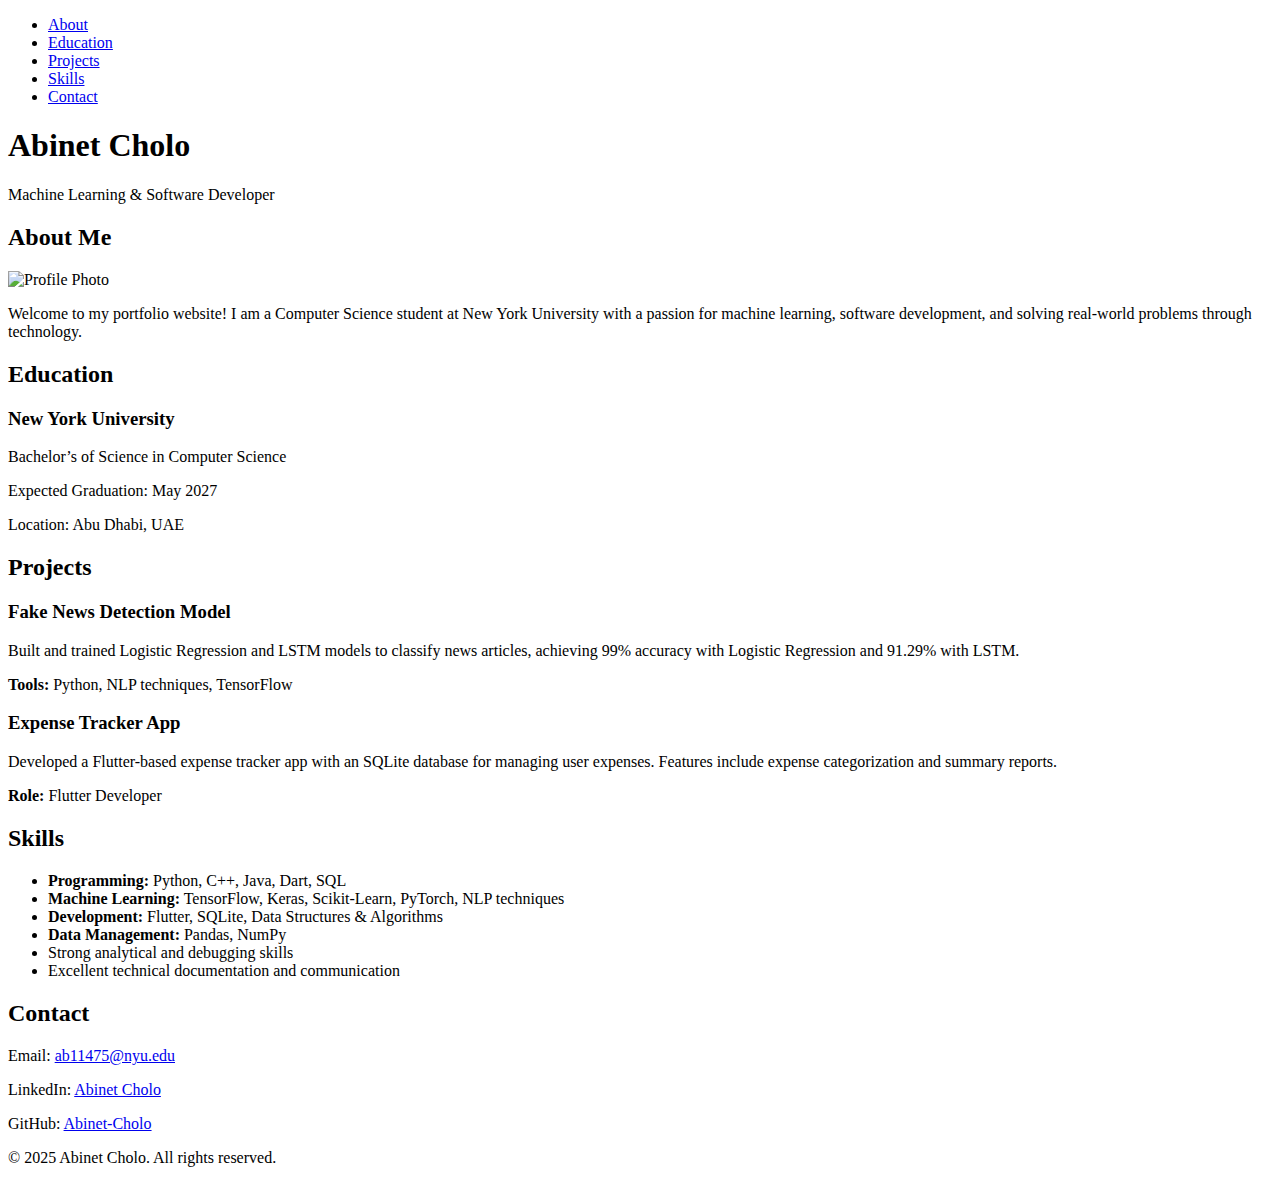
==== index.html @ 866dd117 "Update index.html" ====
<!DOCTYPE html>
<html lang="en">
<head>
  <meta charset="UTF-8" />
  <meta name="viewport" content="width=device-width, initial-scale=1.0"/>
  <title>Abinet Cholo - Portfolio</title>
  <link rel="stylesheet" href="style.css" />
</head>
<body>
  <header>
    <nav>
      <ul>
        <li><a href="#about">About</a></li>
        <li><a href="#education">Education</a></li>
        <li><a href="#projects">Projects</a></li>
        <li><a href="#skills">Skills</a></li>
        <li><a href="#contact">Contact</a></li>
      </ul>
    </nav>
    <div class="header-content">
      <h1>Abinet Cholo</h1>
      <p>Machine Learning &amp; Software Developer</p>
    </div>
  </header>

  <!-- ABOUT SECTION WITH PROFILE IMAGE -->
  <section id="about" class="fade-in">
    <h2>About Me</h2>
    <!-- Replace 'profile.jpg' with your profile image file -->
    <img src="profile.jpg" alt="Profile Photo" class="profile-pic" />
    <p>
      Welcome to my portfolio website! I am a Computer Science student at New York University with a passion for machine learning, software development, and solving real-world problems through technology.
    </p>
  </section>

  <section id="education" class="fade-in">
    <h2>Education</h2>
    <div class="edu-item">
      <h3>New York University</h3>
      <p>Bachelor’s of Science in Computer Science</p>
      <p>Expected Graduation: May 2027</p>
      <p>Location: Abu Dhabi, UAE</p>
    </div>
  </section>

  <section id="projects" class="fade-in">
    <h2>Projects</h2>
    <div class="project">
      <h3>Fake News Detection Model</h3>
      <p>
        Built and trained Logistic Regression and LSTM models to classify news articles, achieving 99% accuracy with Logistic Regression and 91.29% with LSTM.
      </p>
      <p><strong>Tools:</strong> Python, NLP techniques, TensorFlow</p>
    </div>
    <div class="project">
      <h3>Expense Tracker App</h3>
      <p>
        Developed a Flutter-based expense tracker app with an SQLite database for managing user expenses. Features include expense categorization and summary reports.
      </p>
      <p><strong>Role:</strong> Flutter Developer</p>
    </div>
  </section>

  <section id="skills" class="fade-in">
    <h2>Skills</h2>
    <ul>
      <li><strong>Programming:</strong> Python, C++, Java, Dart, SQL</li>
      <li><strong>Machine Learning:</strong> TensorFlow, Keras, Scikit-Learn, PyTorch, NLP techniques</li>
      <li><strong>Development:</strong> Flutter, SQLite, Data Structures &amp; Algorithms</li>
      <li><strong>Data Management:</strong> Pandas, NumPy</li>
      <li>Strong analytical and debugging skills</li>
      <li>Excellent technical documentation and communication</li>
    </ul>
  </section>

  <section id="contact" class="fade-in">
    <h2>Contact</h2>
    <p>Email: <a href="mailto:ab11475@nyu.edu">ab11475@nyu.edu</a></p>
    <p>LinkedIn: <a href="https://www.linkedin.com/in/abinet-cholo-a6a13029a" target="_blank">Abinet Cholo</a></p>
    <p>GitHub: <a href="https://github.com/Abinet-Cholo" target="_blank">Abinet-Cholo</a></p>
  </section>

  <footer>
    <p>&copy; 2025 Abinet Cholo. All rights reserved.</p>
  </footer>

  <script src="script.js"></script>
</body>
</html>
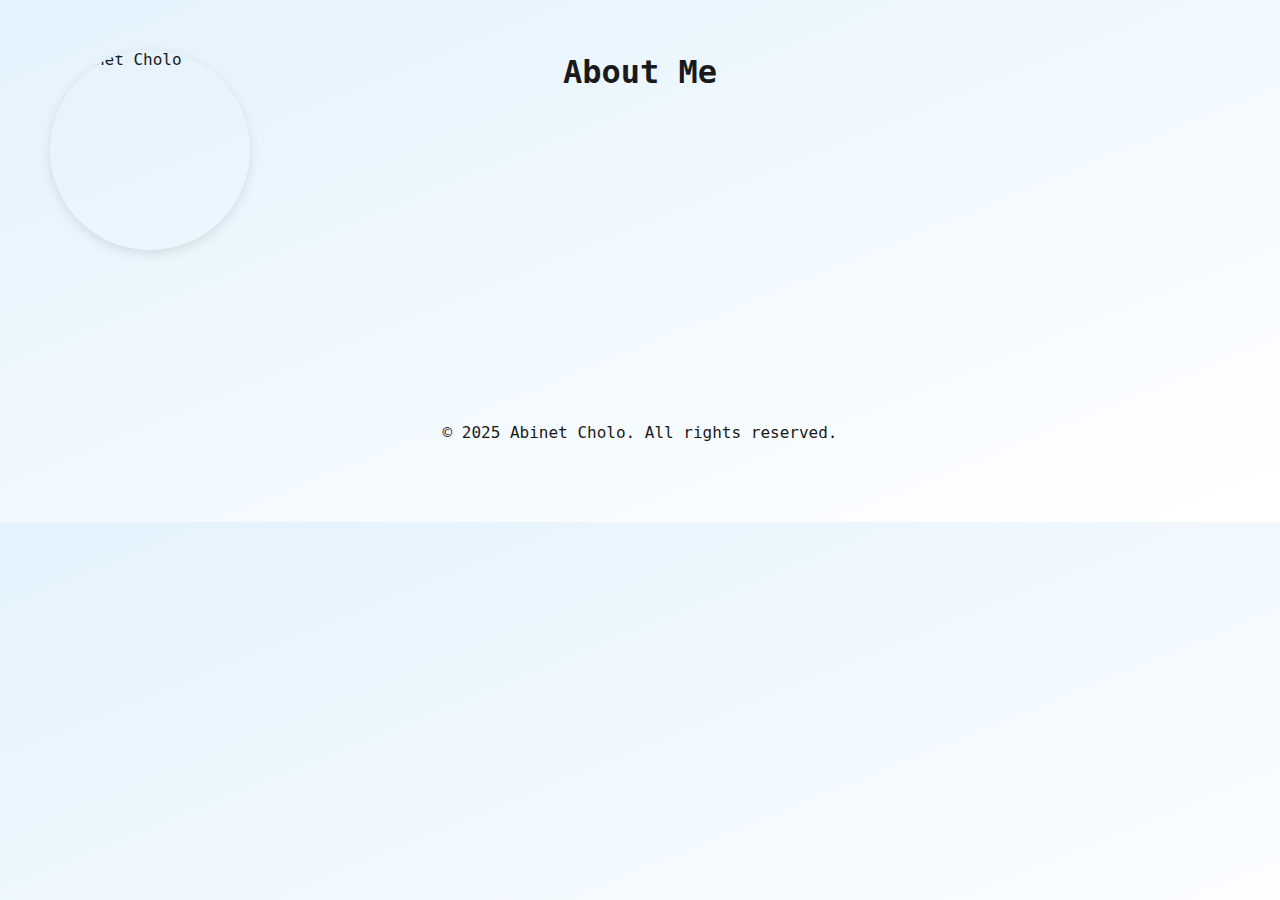
==== commit 9e6858ee: "added both index.html and style.css" ====
--- a/index.html
+++ b/index.html
@@ -3,87 +3,24 @@
 <head>
   <meta charset="UTF-8" />
   <meta name="viewport" content="width=device-width, initial-scale=1.0"/>
-  <title>Abinet Cholo - Portfolio</title>
+  <title>Abinet Cholo | Portfolio</title>
+  <link href="https://fonts.googleapis.com/css2?family=Fira+Code&display=swap" rel="stylesheet" />
   <link rel="stylesheet" href="style.css" />
 </head>
 <body>
-  <header>
-    <nav>
-      <ul>
-        <li><a href="#about">About</a></li>
-        <li><a href="#education">Education</a></li>
-        <li><a href="#projects">Projects</a></li>
-        <li><a href="#skills">Skills</a></li>
-        <li><a href="#contact">Contact</a></li>
-      </ul>
-    </nav>
-    <div class="header-content">
-      <h1>Abinet Cholo</h1>
-      <p>Machine Learning &amp; Software Developer</p>
+
+<section id="about">
+  <header><h1>About Me</h1></header>
+  <img src="your-photo.jpg" alt="Abinet Cholo" class="profile-photo">
+  <main>
+    <div class="about-card">
+      <p>I'm Abinet Cholo, a Computer Science student at NYU Abu Dhabi...</p>
     </div>
-  </header>
+  </main>
+</section>
 
-  <!-- ABOUT SECTION WITH PROFILE IMAGE -->
-  <section id="about" class="fade-in">
-    <h2>About Me</h2>
-    <!-- Replace 'profile.jpg' with your profile image file -->
-    <img src="profile.jpg" alt="Profile Photo" class="profile-pic" />
-    <p>
-      Welcome to my portfolio website! I am a Computer Science student at New York University with a passion for machine learning, software development, and solving real-world problems through technology.
-    </p>
-  </section>
-
-  <section id="education" class="fade-in">
-    <h2>Education</h2>
-    <div class="edu-item">
-      <h3>New York University</h3>
-      <p>Bachelor’s of Science in Computer Science</p>
-      <p>Expected Graduation: May 2027</p>
-      <p>Location: Abu Dhabi, UAE</p>
-    </div>
-  </section>
-
-  <section id="projects" class="fade-in">
-    <h2>Projects</h2>
-    <div class="project">
-      <h3>Fake News Detection Model</h3>
-      <p>
-        Built and trained Logistic Regression and LSTM models to classify news articles, achieving 99% accuracy with Logistic Regression and 91.29% with LSTM.
-      </p>
-      <p><strong>Tools:</strong> Python, NLP techniques, TensorFlow</p>
-    </div>
-    <div class="project">
-      <h3>Expense Tracker App</h3>
-      <p>
-        Developed a Flutter-based expense tracker app with an SQLite database for managing user expenses. Features include expense categorization and summary reports.
-      </p>
-      <p><strong>Role:</strong> Flutter Developer</p>
-    </div>
-  </section>
-
-  <section id="skills" class="fade-in">
-    <h2>Skills</h2>
-    <ul>
-      <li><strong>Programming:</strong> Python, C++, Java, Dart, SQL</li>
-      <li><strong>Machine Learning:</strong> TensorFlow, Keras, Scikit-Learn, PyTorch, NLP techniques</li>
-      <li><strong>Development:</strong> Flutter, SQLite, Data Structures &amp; Algorithms</li>
-      <li><strong>Data Management:</strong> Pandas, NumPy</li>
-      <li>Strong analytical and debugging skills</li>
-      <li>Excellent technical documentation and communication</li>
-    </ul>
-  </section>
-
-  <section id="contact" class="fade-in">
-    <h2>Contact</h2>
-    <p>Email: <a href="mailto:ab11475@nyu.edu">ab11475@nyu.edu</a></p>
-    <p>LinkedIn: <a href="https://www.linkedin.com/in/abinet-cholo-a6a13029a" target="_blank">Abinet Cholo</a></p>
-    <p>GitHub: <a href="https://github.com/Abinet-Cholo" target="_blank">Abinet-Cholo</a></p>
-  </section>
-
-  <footer>
-    <p>&copy; 2025 Abinet Cholo. All rights reserved.</p>
-  </footer>
-
-  <script src="script.js"></script>
+<footer>
+  <p style="text-align:center; padding: 2rem;">© 2025 Abinet Cholo. All rights reserved.</p>
+</footer>
 </body>
-</html>
+</html>--- a/style.css
+++ b/style.css
@@ -0,0 +1,47 @@
+body {
+  font-family: 'Fira+Code', monospace;
+  background: linear-gradient(to bottom right, #e3f2fd, #ffffff);
+  color: #1a1a1a;
+  margin: 0;
+  padding: 0;
+}
+header, footer {
+  text-align: center;
+  padding: 2rem;
+}
+main {
+  display: flex;
+  justify-content: flex-end;
+  align-items: flex-start;
+  max-width: 1000px;
+  margin: auto;
+  padding: 2rem;
+}
+.about-card {
+  background: rgba(255, 255, 255, 0.6);
+  padding: 2rem;
+  border-radius: 16px;
+  box-shadow: 0 8px 24px rgba(0, 0, 0, 0.05);
+  max-width: 600px;
+  margin-right: 2rem;
+  opacity: 0;
+  transform: translateY(20px);
+  animation: fadeInUp 1.2s ease forwards;
+  animation-delay: 0.5s;
+}
+@keyframes fadeInUp {
+  to {
+    opacity: 1;
+    transform: translateY(0);
+  }
+}
+.profile-photo {
+  position: absolute;
+  top: 50px;
+  left: 50px;
+  width: 200px;
+  height: 200px;
+  border-radius: 50%;
+  object-fit: cover;
+  box-shadow: 0 4px 12px rgba(0, 0, 0, 0.1);
+}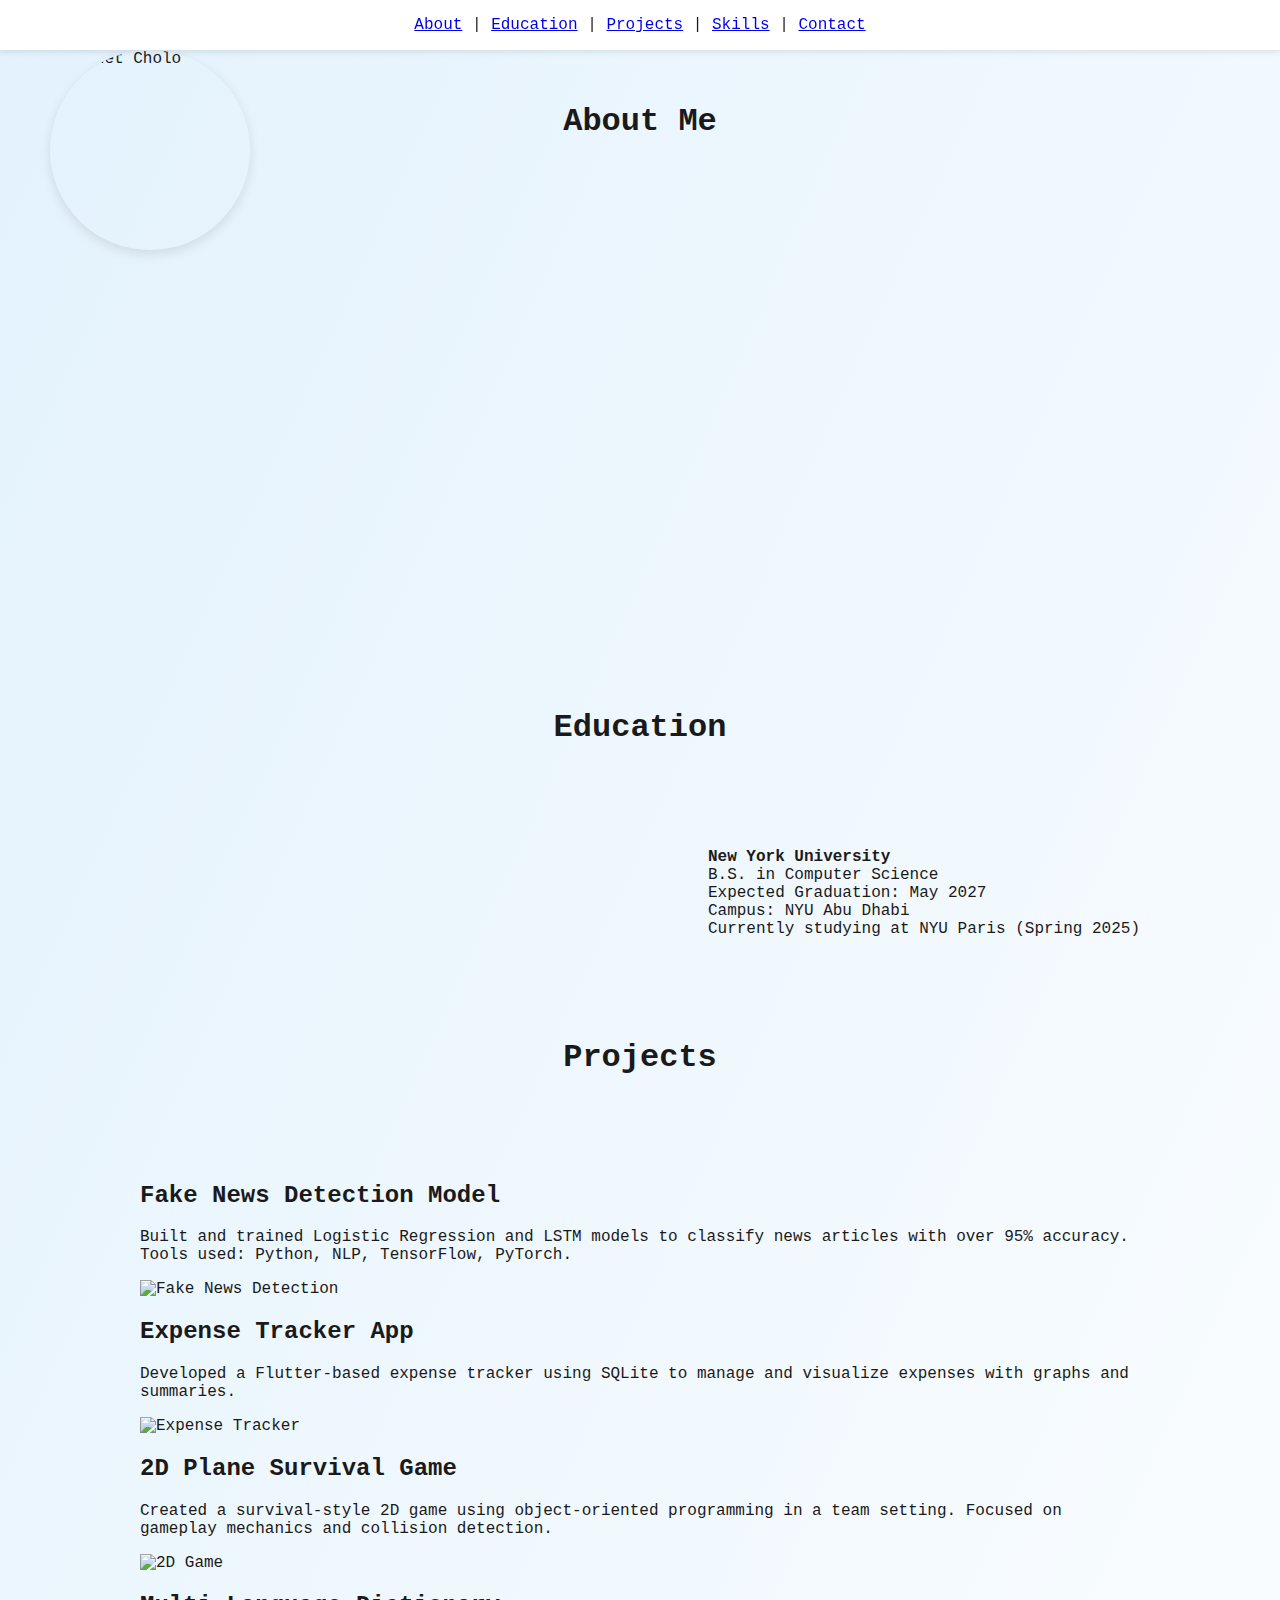
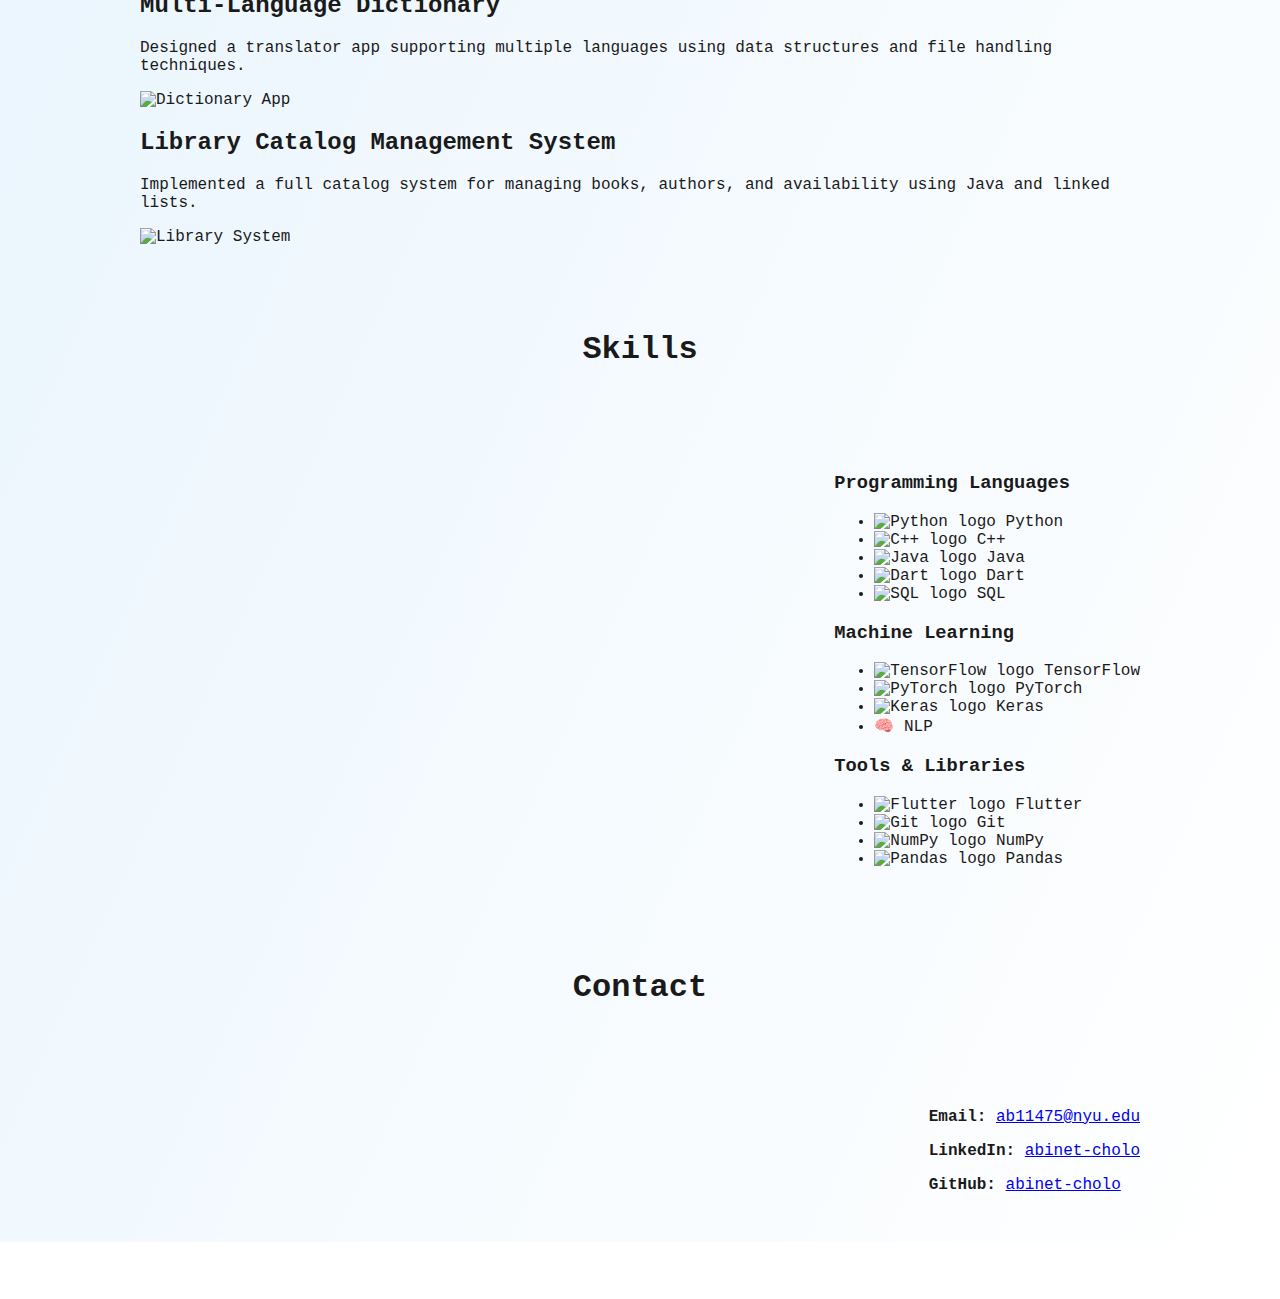
==== commit 295a124f: "Update index.html" ====
--- a/index.html
+++ b/index.html
@@ -1,26 +1,205 @@
 <!DOCTYPE html>
 <html lang="en">
 <head>
-  <meta charset="UTF-8" />
-  <meta name="viewport" content="width=device-width, initial-scale=1.0"/>
+  <meta charset="UTF-8">
+  <meta name="viewport" content="width=device-width, initial-scale=1.0">
   <title>Abinet Cholo | Portfolio</title>
-  <link href="https://fonts.googleapis.com/css2?family=Fira+Code&display=swap" rel="stylesheet" />
-  <link rel="stylesheet" href="style.css" />
+  <link rel="stylesheet" href="style.css">
+  <link href="https://fonts.googleapis.com/css2?family=Fira+Code&display=swap" rel="stylesheet">
+  <style>
+    html {
+      scroll-behavior: smooth;
+    }
+  </style>
 </head>
 <body>
-
-<section id="about">
-  <header><h1>About Me</h1></header>
-  <img src="your-photo.jpg" alt="Abinet Cholo" class="profile-photo">
-  <main>
-    <div class="about-card">
-      <p>I'm Abinet Cholo, a Computer Science student at NYU Abu Dhabi...</p>
-    </div>
-  </main>
-</section>
-
-<footer>
-  <p style="text-align:center; padding: 2rem;">© 2025 Abinet Cholo. All rights reserved.</p>
-</footer>
+  <!-- Navigation -->
+  <header style="position: sticky; top: 0; background: #fff; z-index: 1000; padding: 1rem; text-align: center; box-shadow: 0 2px 6px rgba(0,0,0,0.1);">
+    <nav>
+      <a href="#about">About</a> |
+      <a href="#education">Education</a> |
+      <a href="#projects">Projects</a> |
+      <a href="#skills">Skills</a> |
+      <a href="#contact">Contact</a>
+    </nav>
+  </header>
+
+  <!-- About Section -->
+  <section id="about">
+    <header>
+      <h1>About Me</h1>
+    </header>
+
+    <img src="images/profile.jpg" alt="Abinet Cholo" class="profile-photo">
+
+    <main>
+      <div class="about-card">
+        <p>
+          I'm Abinet Cholo, a Computer Science student at New York University, originally from Ethiopia and currently studying at NYU Abu Dhabi. I'm passionate about machine learning, software development, and using technology to solve meaningful real-world problems. I have experience working with Python, C++, Java, Dart, and SQL, and have developed several course-based and independent projects using tools like Flutter, TensorFlow, and PyTorch.
+        </p>
+        <p>
+          I'm currently exploring the intersection of artificial intelligence and product development, and I’m especially interested in building tools that improve how we interact with data and information. I also enjoy working on mobile apps and full-stack solutions that make people's lives easier.
+        </p>
+        <p>
+          Beyond tech, I’m a huge football fan and love creating a collaborative and inclusive environment wherever I go.
+        </p>
+      </div>
+    </main>
+  </section>
+
+  <!-- Education Section -->
+  <section id="education">
+    <header>
+      <h1>Education</h1>
+    </header>
+
+    <main>
+      <div class="edu-card">
+        <p><strong>New York University</strong><br>
+          B.S. in Computer Science<br>
+          Expected Graduation: May 2027<br>
+          Campus: NYU Abu Dhabi<br>
+          Currently studying at NYU Paris (Spring 2025)
+        </p>
+      </div>
+
+      <div class="flight-path">
+        <svg viewBox="0 0 600 200">
+          <defs>
+            <marker id="plane" markerWidth="40" markerHeight="40" refX="20" refY="20">
+              <text x="20" y="20" font-size="20" text-anchor="middle">✈️</text>
+            </marker>
+          </defs>
+          <path d="M10,150 C100,0 300,300 580,50" stroke="#1565c0" stroke-dasharray="6" fill="none" marker-end="url(#plane)" />
+          <text x="10" y="170" fill="#0d47a1" font-size="14">NYU Abu Dhabi</text>
+          <text x="500" y="40" fill="#0d47a1" font-size="14">NYU Paris</text>
+          <circle r="10" fill="transparent">
+            <animateMotion dur="10s" repeatCount="indefinite" rotate="auto">
+              <mpath href="#flight-line" />
+            </animateMotion>
+          </circle>
+        </svg>
+      </div>
+    </main>
+  </section>
+
+  <!-- Projects Section -->
+  <section id="projects">
+    <header>
+      <h1>Projects</h1>
+    </header>
+
+    <main>
+      <div class="project-wrapper">
+        <div class="project-row">
+          <div class="project-card">
+            <h2>Fake News Detection Model</h2>
+            <p>Built and trained Logistic Regression and LSTM models to classify news articles with over 95% accuracy. Tools used: Python, NLP, TensorFlow, PyTorch.</p>
+          </div>
+          <div class="image-card">
+            <img src="https://via.placeholder.com/300" alt="Fake News Detection">
+          </div>
+        </div>
+
+        <div class="project-row">
+          <div class="project-card">
+            <h2>Expense Tracker App</h2>
+            <p>Developed a Flutter-based expense tracker using SQLite to manage and visualize expenses with graphs and summaries.</p>
+          </div>
+          <div class="image-card">
+            <img src="https://via.placeholder.com/300" alt="Expense Tracker">
+          </div>
+        </div>
+
+        <div class="project-row">
+          <div class="project-card">
+            <h2>2D Plane Survival Game</h2>
+            <p>Created a survival-style 2D game using object-oriented programming in a team setting. Focused on gameplay mechanics and collision detection.</p>
+          </div>
+          <div class="image-card">
+            <img src="https://via.placeholder.com/300" alt="2D Game">
+          </div>
+        </div>
+
+        <div class="project-row">
+          <div class="project-card">
+            <h2>Multi-Language Dictionary</h2>
+            <p>Designed a translator app supporting multiple languages using data structures and file handling techniques.</p>
+          </div>
+          <div class="image-card">
+            <img src="https://via.placeholder.com/300" alt="Dictionary App">
+          </div>
+        </div>
+
+        <div class="project-row">
+          <div class="project-card">
+            <h2>Library Catalog Management System</h2>
+            <p>Implemented a full catalog system for managing books, authors, and availability using Java and linked lists.</p>
+          </div>
+          <div class="image-card">
+            <img src="https://via.placeholder.com/300" alt="Library System">
+          </div>
+        </div>
+      </div>
+    </main>
+  </section>
+
+  <!-- Skills Section -->
+  <section id="skills">
+    <header>
+      <h1>Skills</h1>
+    </header>
+
+    <main>
+      <div class="skills-grid">
+        <div class="skill-card">
+          <h3>Programming Languages</h3>
+          <ul>
+            <li><img src="https://cdn.jsdelivr.net/gh/devicons/devicon/icons/python/python-original.svg" alt="Python logo"> Python</li>
+            <li><img src="https://cdn.jsdelivr.net/gh/devicons/devicon/icons/cplusplus/cplusplus-original.svg" alt="C++ logo"> C++</li>
+            <li><img src="https://cdn.jsdelivr.net/gh/devicons/devicon/icons/java/java-original.svg" alt="Java logo"> Java</li>
+            <li><img src="https://cdn.jsdelivr.net/gh/devicons/devicon/icons/dart/dart-original.svg" alt="Dart logo"> Dart</li>
+            <li><img src="https://cdn.jsdelivr.net/gh/devicons/devicon/icons/mysql/mysql-original.svg" alt="SQL logo"> SQL</li>
+          </ul>
+        </div>
+
+        <div class="skill-card">
+          <h3>Machine Learning</h3>
+          <ul>
+            <li><img src="https://cdn.jsdelivr.net/gh/devicons/devicon/icons/tensorflow/tensorflow-original.svg" alt="TensorFlow logo"> TensorFlow</li>
+            <li><img src="https://cdn.jsdelivr.net/gh/devicons/devicon/icons/pytorch/pytorch-original.svg" alt="PyTorch logo"> PyTorch</li>
+            <li><img src="https://upload.wikimedia.org/wikipedia/commons/a/ae/Keras_logo.svg" alt="Keras logo" style="width: 18px;"> Keras</li>
+            <li>🧠 NLP</li>
+          </ul>
+        </div>
+
+        <div class="skill-card">
+          <h3>Tools & Libraries</h3>
+          <ul>
+            <li><img src="https://cdn.jsdelivr.net/gh/devicons/devicon/icons/flutter/flutter-original.svg" alt="Flutter logo"> Flutter</li>
+            <li><img src="https://cdn.jsdelivr.net/gh/devicons/devicon/icons/git/git-original.svg" alt="Git logo"> Git</li>
+            <li><img src="https://upload.wikimedia.org/wikipedia/commons/3/31/NumPy_logo_2020.svg" alt="NumPy logo" style="width: 18px;"> NumPy</li>
+            <li><img src="https://upload.wikimedia.org/wikipedia/commons/e/ed/Pandas_logo.svg" alt="Pandas logo" style="width: 18px;"> Pandas</li>
+          </ul>
+        </div>
+      </div>
+    </main>
+  </section>
+
+  <!-- Contact Section -->
+  <section id="contact">
+    <header>
+      <h1>Contact</h1>
+    </header>
+
+    <main>
+      <div class="contact-info">
+        <p><strong>Email:</strong> <a href="mailto:ab11475@nyu.edu">ab11475@nyu.edu</a></p>
+        <p><strong>LinkedIn:</strong> <a href="https://linkedin.com/in/abinet-cholo-a6a13029a" target="_blank">abinet-cholo</a></p>
+        <p><strong>GitHub:</strong> <a href="https://github.com/abinet-cholo" target="_blank">abinet-cholo</a></p>
+      </div>
+    </main>
+  </section>
+  <script src="script.js"></script>
 </body>
-</html>+</html>
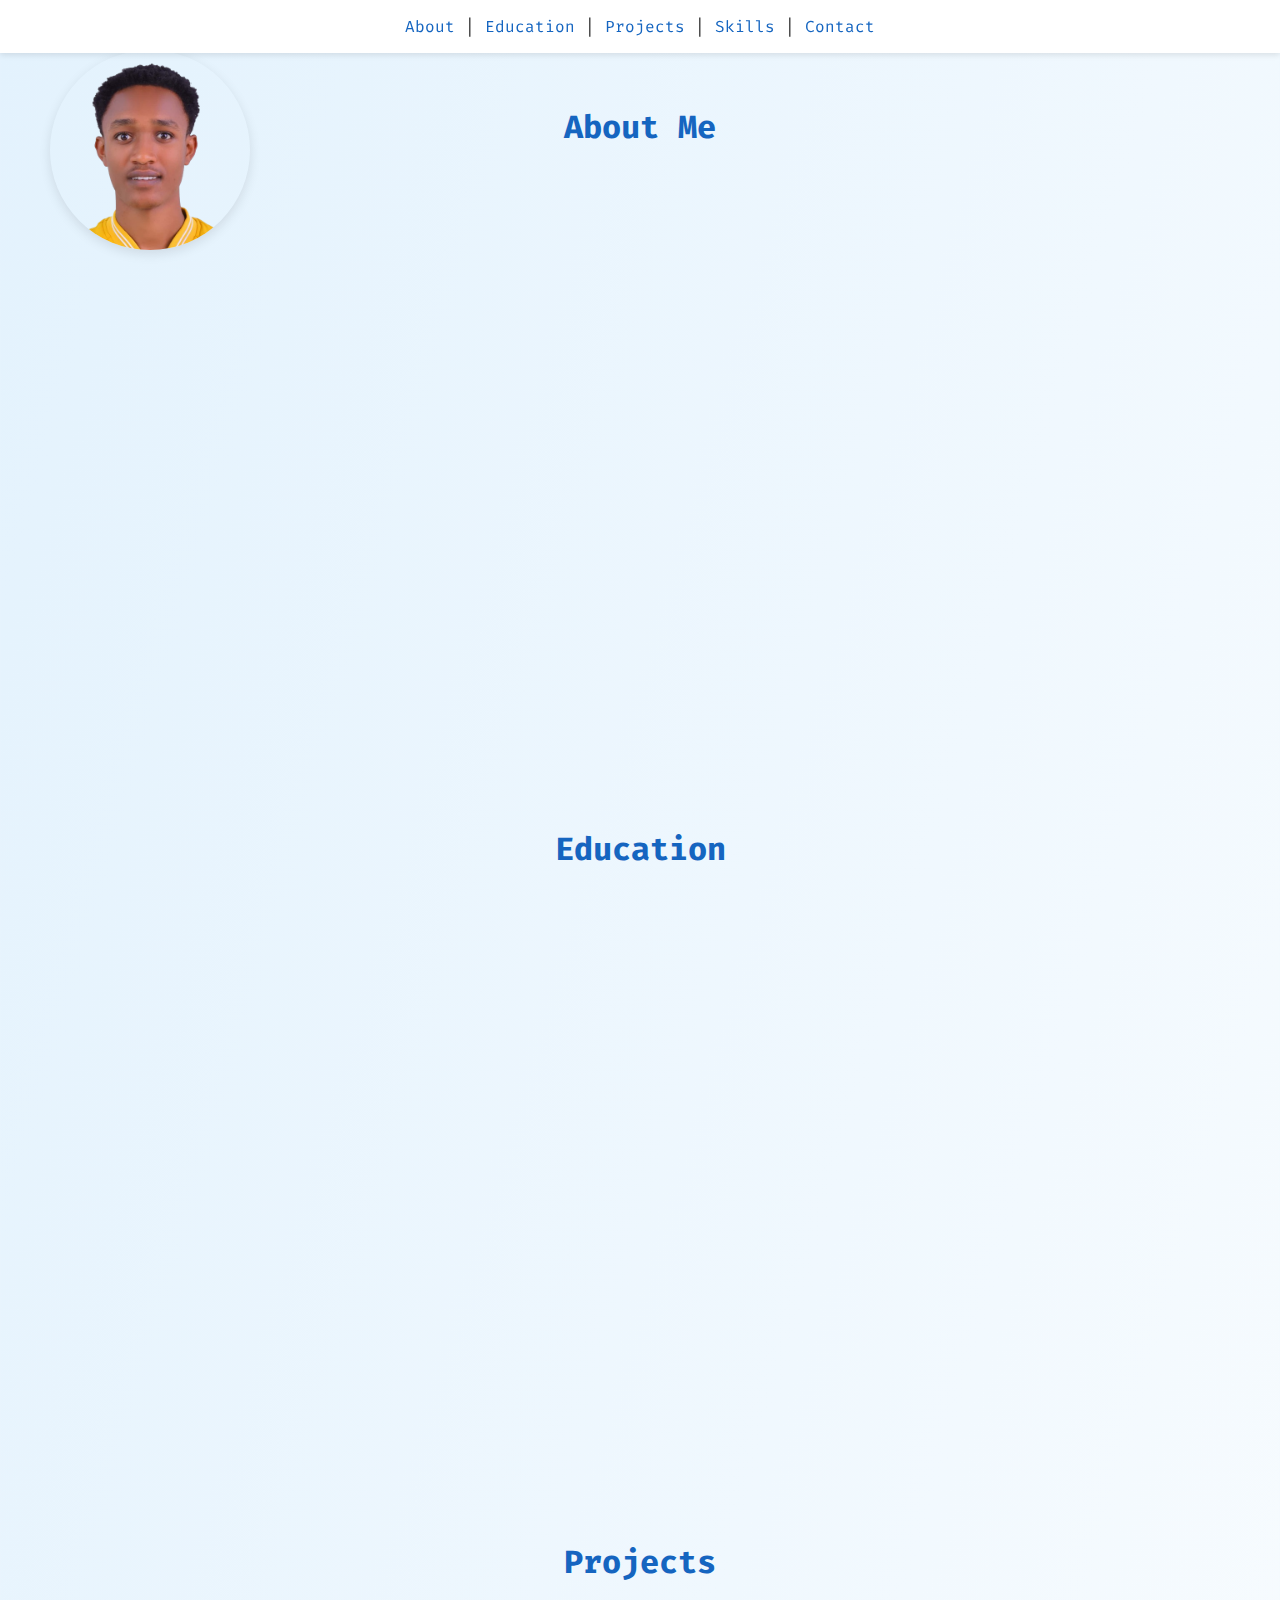
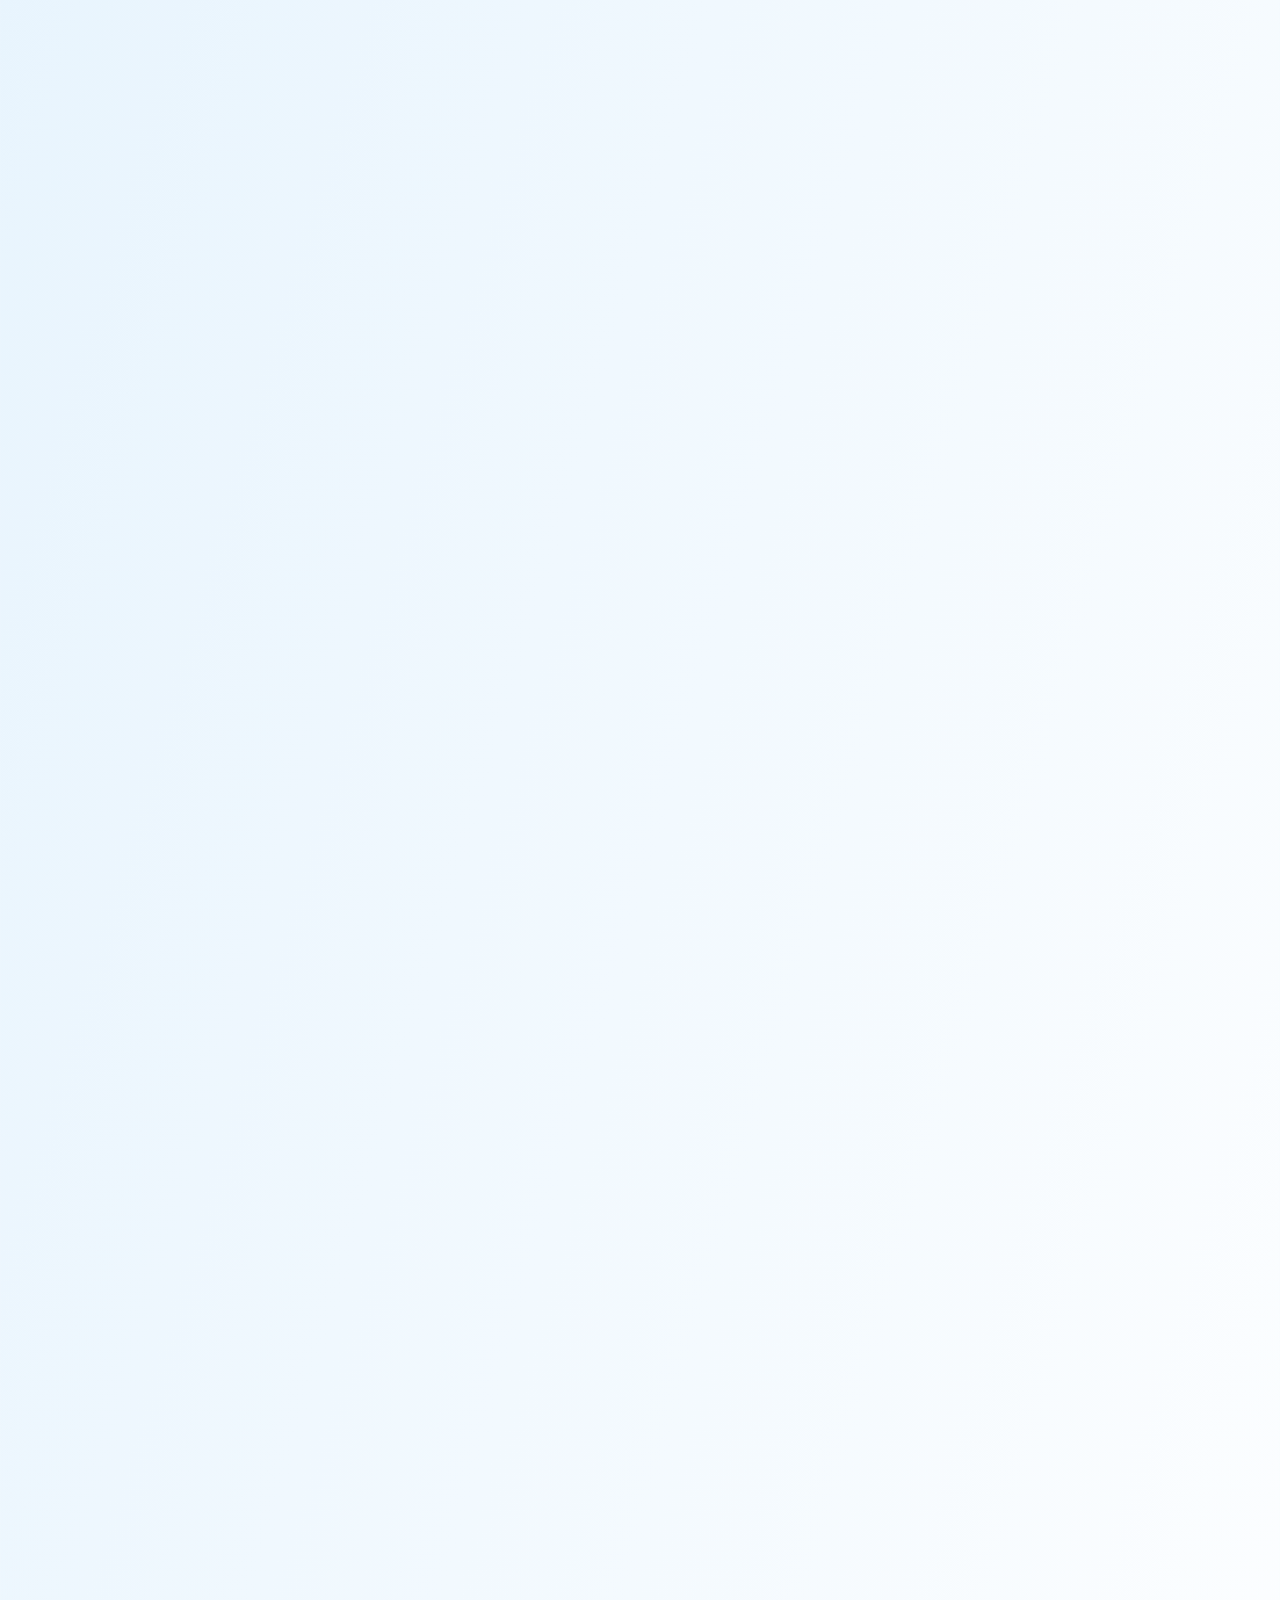
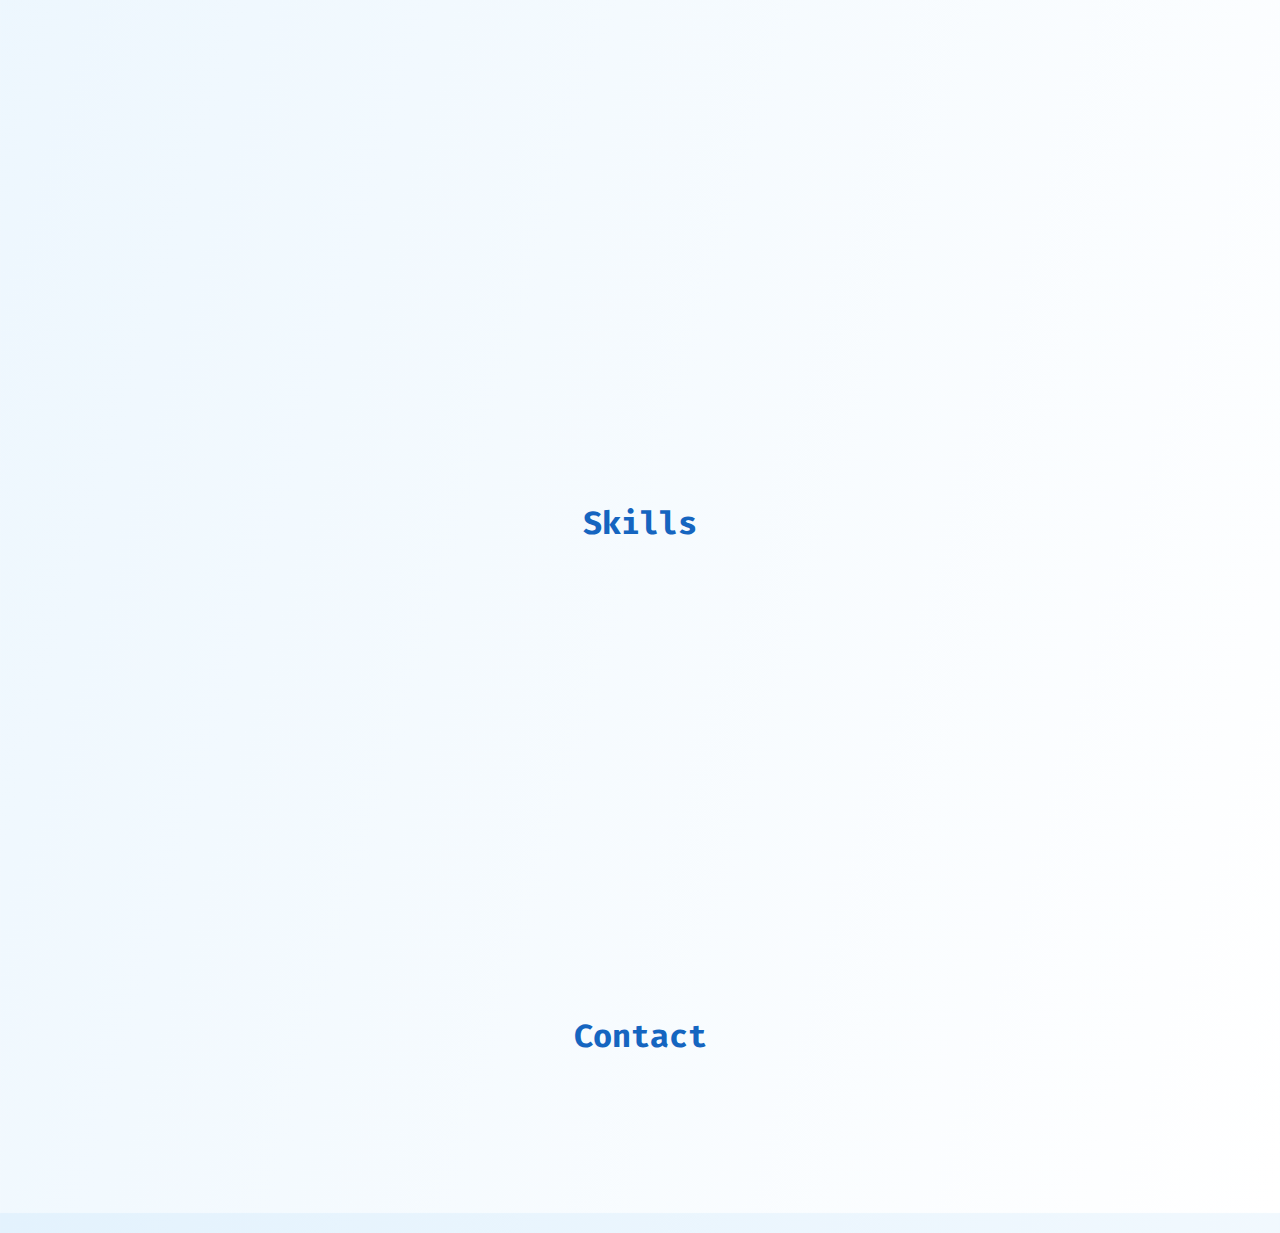
==== commit 1be5d758: "Update index.html" ====
--- a/index.html
+++ b/index.html
@@ -97,7 +97,7 @@
             <p>Built and trained Logistic Regression and LSTM models to classify news articles with over 95% accuracy. Tools used: Python, NLP, TensorFlow, PyTorch.</p>
           </div>
           <div class="image-card">
-            <img src="https://via.placeholder.com/300" alt="Fake News Detection">
+            <img src="images/fake-news-detection.png" alt="Fake News Detection">
           </div>
         </div>
 
@@ -107,7 +107,7 @@
             <p>Developed a Flutter-based expense tracker using SQLite to manage and visualize expenses with graphs and summaries.</p>
           </div>
           <div class="image-card">
-            <img src="https://via.placeholder.com/300" alt="Expense Tracker">
+            <img src="images/expense-tracker.png" alt="Expense Tracker">
           </div>
         </div>
 
@@ -117,7 +117,8 @@
             <p>Created a survival-style 2D game using object-oriented programming in a team setting. Focused on gameplay mechanics and collision detection.</p>
           </div>
           <div class="image-card">
-            <img src="https://via.placeholder.com/300" alt="2D Game">
+            <img src="images/sky-strike.png" alt="Sky Strike Game">
+
           </div>
         </div>
 
@@ -127,7 +128,7 @@
             <p>Designed a translator app supporting multiple languages using data structures and file handling techniques.</p>
           </div>
           <div class="image-card">
-            <img src="https://via.placeholder.com/300" alt="Dictionary App">
+            <img src="images/translator.png" alt="Multi-Dictionary">
           </div>
         </div>
 
@@ -137,7 +138,7 @@
             <p>Implemented a full catalog system for managing books, authors, and availability using Java and linked lists.</p>
           </div>
           <div class="image-card">
-            <img src="https://via.placeholder.com/300" alt="Library System">
+            <img src="images/library-managment.png" alt="Library Managment">
           </div>
         </div>
       </div>
--- a/style.css
+++ b/style.css
@@ -1,47 +1,171 @@
 body {
-  font-family: 'Fira+Code', monospace;
-  background: linear-gradient(to bottom right, #e3f2fd, #ffffff);
-  color: #1a1a1a;
-  margin: 0;
-  padding: 0;
-}
-header, footer {
-  text-align: center;
-  padding: 2rem;
-}
-main {
-  display: flex;
-  justify-content: flex-end;
-  align-items: flex-start;
-  max-width: 1000px;
-  margin: auto;
-  padding: 2rem;
-}
-.about-card {
-  background: rgba(255, 255, 255, 0.6);
-  padding: 2rem;
-  border-radius: 16px;
-  box-shadow: 0 8px 24px rgba(0, 0, 0, 0.05);
-  max-width: 600px;
-  margin-right: 2rem;
-  opacity: 0;
-  transform: translateY(20px);
-  animation: fadeInUp 1.2s ease forwards;
-  animation-delay: 0.5s;
-}
-@keyframes fadeInUp {
-  to {
-    opacity: 1;
-    transform: translateY(0);
+    font-family: 'Fira Code', monospace;
+    background: linear-gradient(to bottom right, #e3f2fd, #ffffff);
+    color: #1a1a1a;
+    margin: 0;
+    padding: 0;
   }
-}
-.profile-photo {
-  position: absolute;
-  top: 50px;
-  left: 50px;
-  width: 200px;
-  height: 200px;
-  border-radius: 50%;
-  object-fit: cover;
-  box-shadow: 0 4px 12px rgba(0, 0, 0, 0.1);
-}+  
+  html {
+    scroll-behavior: smooth;
+  }
+  
+  header, footer {
+    text-align: center;
+    padding: 2rem;
+  }
+  
+  main {
+    max-width: 1000px;
+    margin: auto;
+    padding: 2rem;
+    opacity: 0;
+    transform: translateY(20px);
+    animation: fadeInUp 1.2s ease forwards;
+    animation-delay: 0.5s;
+  }
+  
+  @keyframes fadeInUp {
+    to {
+      opacity: 1;
+      transform: translateY(0);
+    }
+  }
+  
+  h1 {
+    font-size: 2rem;
+    color: #1565c0;
+    margin-bottom: 2rem;
+  }
+  
+  h2 {
+    font-size: 1.3rem;
+    margin-bottom: 0.5rem;
+  }
+  
+  p {
+    font-size: 1.1rem;
+    line-height: 1.8;
+  }
+  
+  a {
+    color: #1565c0;
+    text-decoration: none;
+  }
+  
+  a:hover {
+    color: #0d47a1;
+  }
+  
+  .about-card,
+  .edu-card,
+  .project-card,
+  .image-card,
+  .skill-card {
+    background: rgba(255, 255, 255, 0.6);
+    padding: 1.5rem;
+    border-radius: 16px;
+    box-shadow: 0 6px 16px rgba(0, 0, 0, 0.05);
+  }
+  
+  .profile-photo {
+    position: absolute;
+    top: 50px;
+    left: 50px;
+    width: 200px;
+    height: 200px;
+    border-radius: 50%;
+    object-fit: cover;
+    box-shadow: 0 4px 12px rgba(0, 0, 0, 0.1);
+  }
+  
+  .project-wrapper {
+    display: flex;
+    flex-direction: column;
+    gap: 2rem;
+  }
+  
+  .project-row {
+    display: flex;
+    flex-direction: row;
+    justify-content: space-between;
+    align-items: center;
+    gap: 2rem;
+  }
+  
+  .project-row:nth-child(even) {
+    flex-direction: row-reverse;
+  }
+  
+  .image-card img {
+    width: 100%;
+    height: auto;
+    border-radius: 12px;
+    object-fit: cover;
+  }
+  
+  .skills-grid {
+    display: grid;
+    grid-template-columns: repeat(auto-fit, minmax(220px, 1fr));
+    gap: 1.5rem;
+    margin-top: 2rem;
+  }
+  
+  .skill-card ul {
+    list-style: none;
+    padding: 0;
+    font-size: 0.95rem;
+  }
+  
+  .skill-card ul li {
+    margin: 0.5rem 0;
+    display: flex;
+    align-items: center;
+    gap: 0.5rem;
+    justify-content: center;
+  }
+  
+  .skill-card img {
+    width: 20px;
+    height: 20px;
+  }
+  
+  .contact-info {
+    display: flex;
+    gap: 2rem;
+    flex-wrap: wrap;
+    justify-content: center;
+    align-items: center;
+  }
+  
+  .contact-info p {
+    margin: 0;
+    font-size: 1rem;
+  }
+  
+  .flight-path {
+    display: flex;
+    justify-content: center;
+    margin-top: 3rem;
+  }
+  
+  svg {
+    width: 100%;
+    max-width: 600px;
+    height: 200px;
+  }
+  
+  @keyframes flySlow {
+    0% {
+      offset-distance: 0%;
+    }
+    100% {
+      offset-distance: 100%;
+    }
+  }
+  
+  .plane {
+    offset-path: path('M10,150 C100,0 300,300 580,50');
+    animation: flySlow 10s linear infinite;
+  }
+  
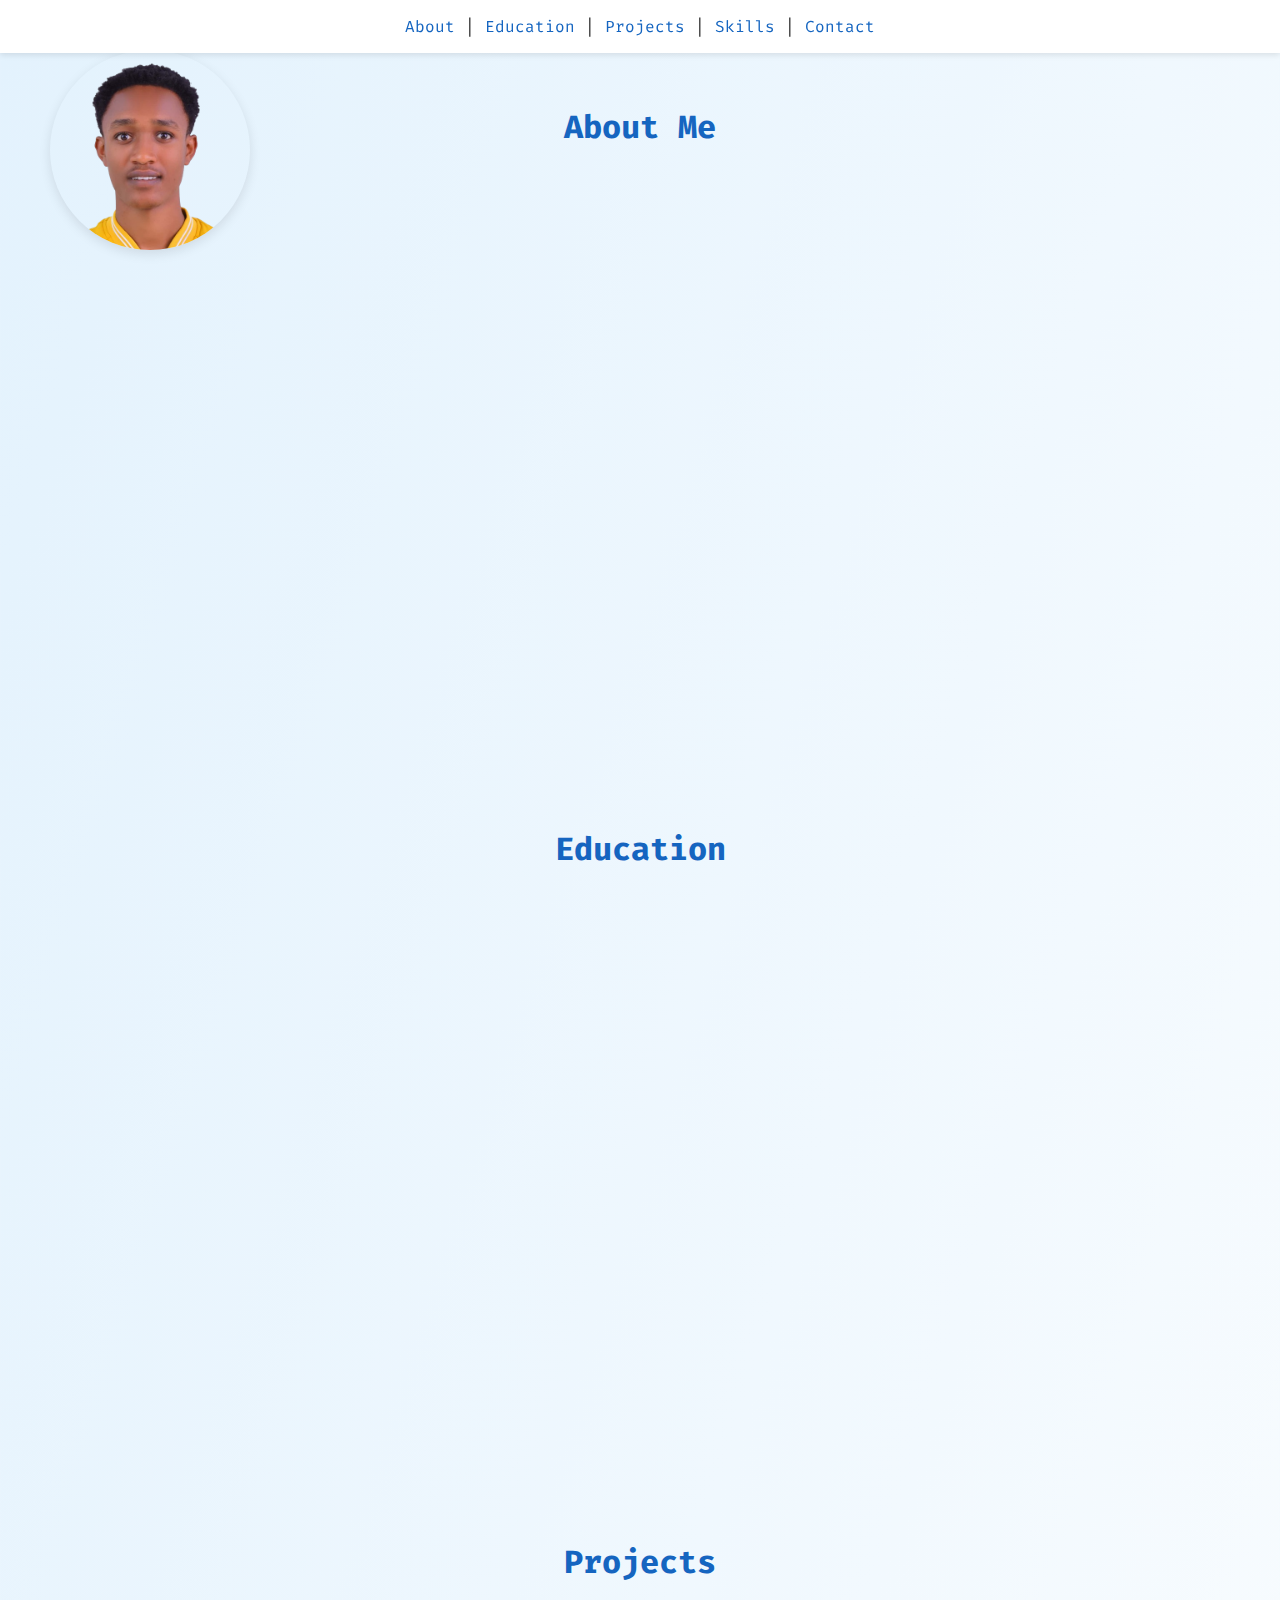
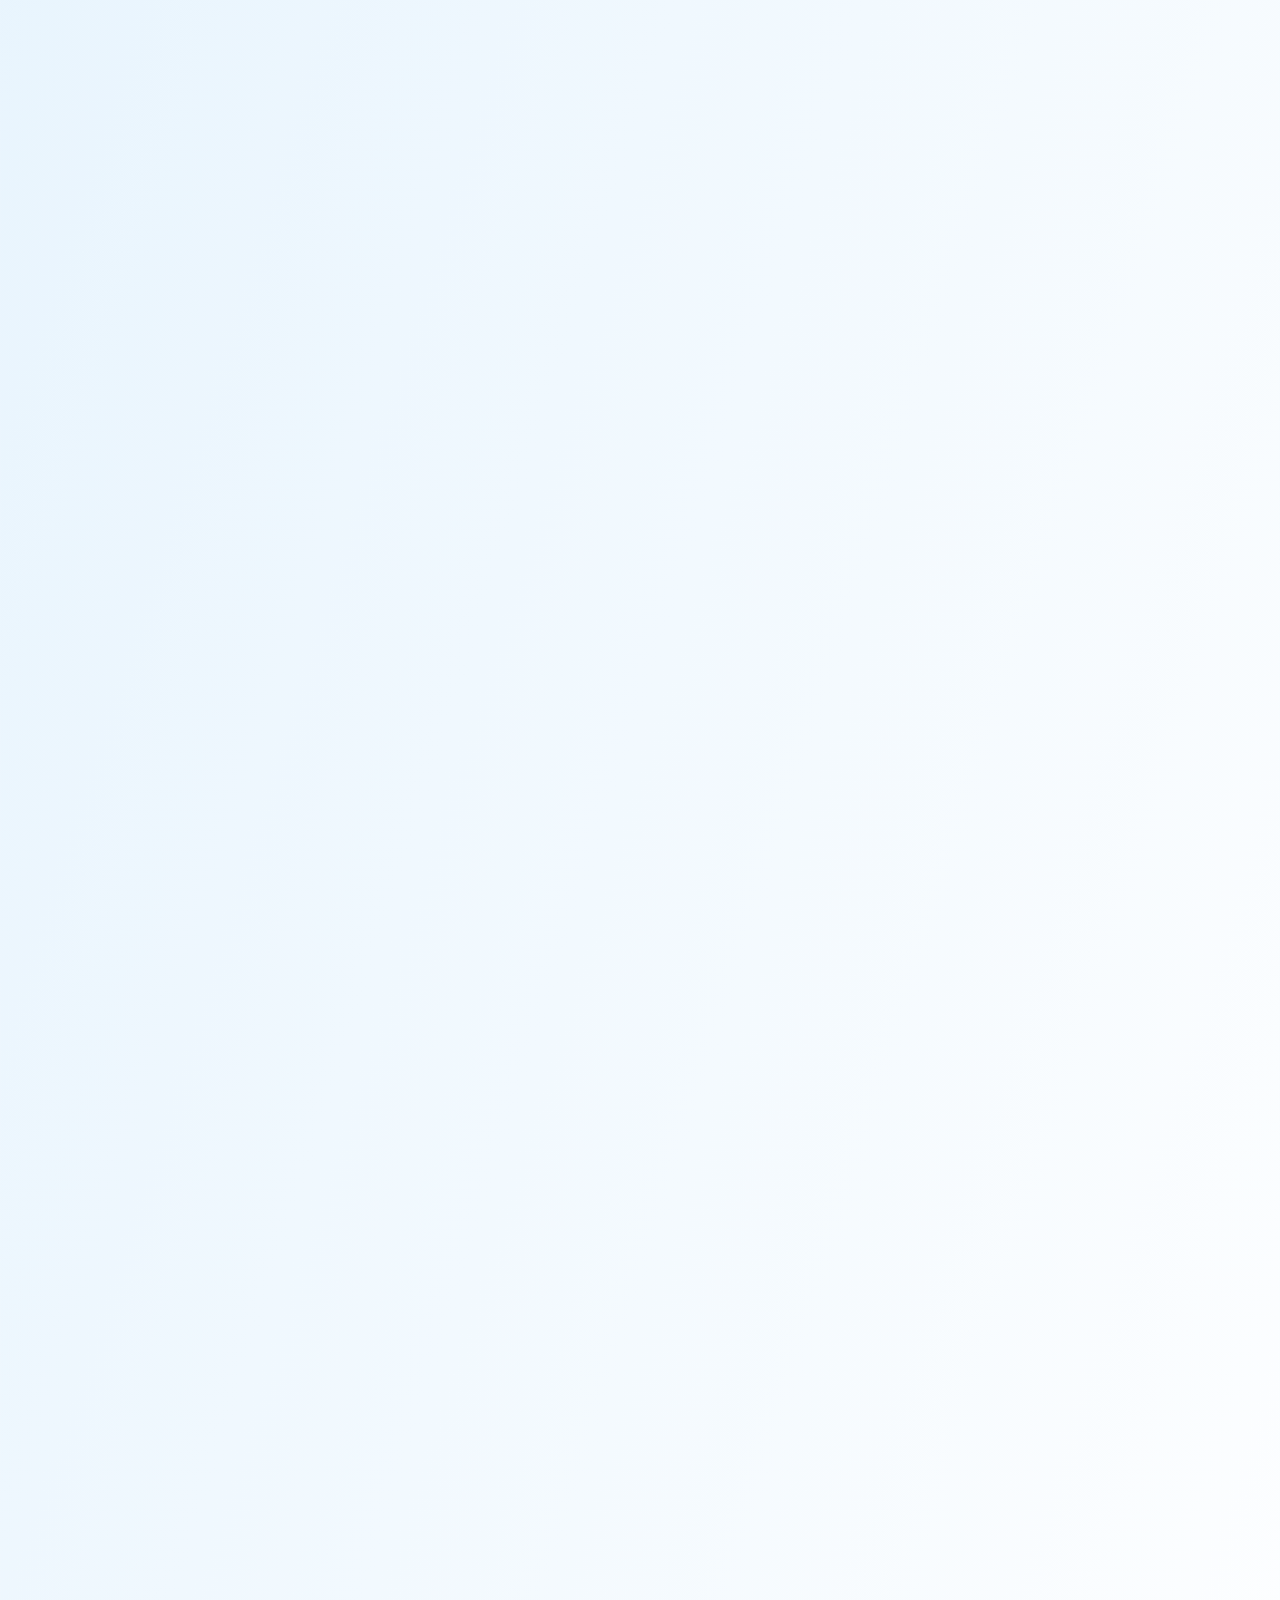
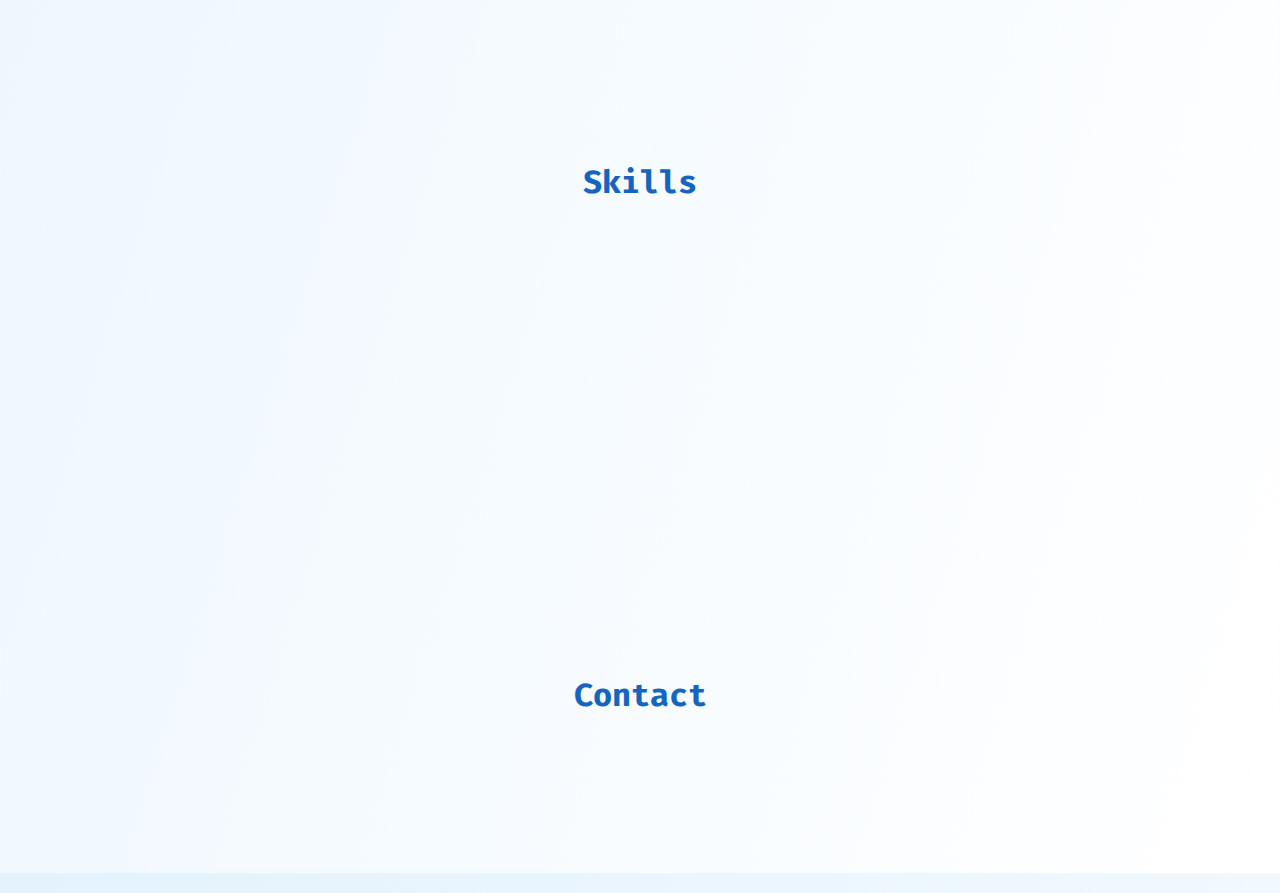
==== commit 8cf12346: "Update index.html" ====
--- a/index.html
+++ b/index.html
@@ -97,7 +97,7 @@
             <p>Built and trained Logistic Regression and LSTM models to classify news articles with over 95% accuracy. Tools used: Python, NLP, TensorFlow, PyTorch.</p>
           </div>
           <div class="image-card">
-            <img src="images/fake-news-detection.png" alt="Fake News Detection">
+            <img src="images/fake-news-detection.png" alt="Fake News Detection" class="responsive-img">
           </div>
         </div>
 
@@ -107,7 +107,7 @@
             <p>Developed a Flutter-based expense tracker using SQLite to manage and visualize expenses with graphs and summaries.</p>
           </div>
           <div class="image-card">
-            <img src="images/expense-tracker.png" alt="Expense Tracker">
+            <img src="images/expense-tracker.png" alt="Expense Tracker" class="small-img">
           </div>
         </div>
 
@@ -117,7 +117,7 @@
             <p>Created a survival-style 2D game using object-oriented programming in a team setting. Focused on gameplay mechanics and collision detection.</p>
           </div>
           <div class="image-card">
-            <img src="images/sky-strike.png" alt="Sky Strike Game">
+            <img src="images/sky-strike.png" alt="Sky Strike Game" class="responsive-img">
 
           </div>
         </div>
@@ -128,7 +128,7 @@
             <p>Designed a translator app supporting multiple languages using data structures and file handling techniques.</p>
           </div>
           <div class="image-card">
-            <img src="images/translator.png" alt="Multi-Dictionary">
+            <img src="images/translator.png" alt="Multi-Dictionary" class="responsive-img">
           </div>
         </div>
 
@@ -138,7 +138,7 @@
             <p>Implemented a full catalog system for managing books, authors, and availability using Java and linked lists.</p>
           </div>
           <div class="image-card">
-            <img src="images/library-managment.png" alt="Library Managment">
+            <img src="images/library-managment.png" alt="Library Managment" class="responsive-img">
           </div>
         </div>
       </div>
--- a/style.css
+++ b/style.css
@@ -168,4 +168,16 @@
     offset-path: path('M10,150 C100,0 300,300 580,50');
     animation: flySlow 10s linear infinite;
   }
-  
+  .responsive-img {
+  max-width: 100%; /* ensures the image doesn't overflow its container */
+  width: 300px;    /* sets the desired width */
+  height: auto;    /* maintains aspect ratio */
+}
+.small-img {
+  max-width: 300px; /* or any width you prefer */
+  height: auto;     /* maintains aspect ratio */
+  display: block;   /* optional, lets you center the image */
+  margin: 0 auto;   /* optional, centers the image horizontally */
+}
+
+
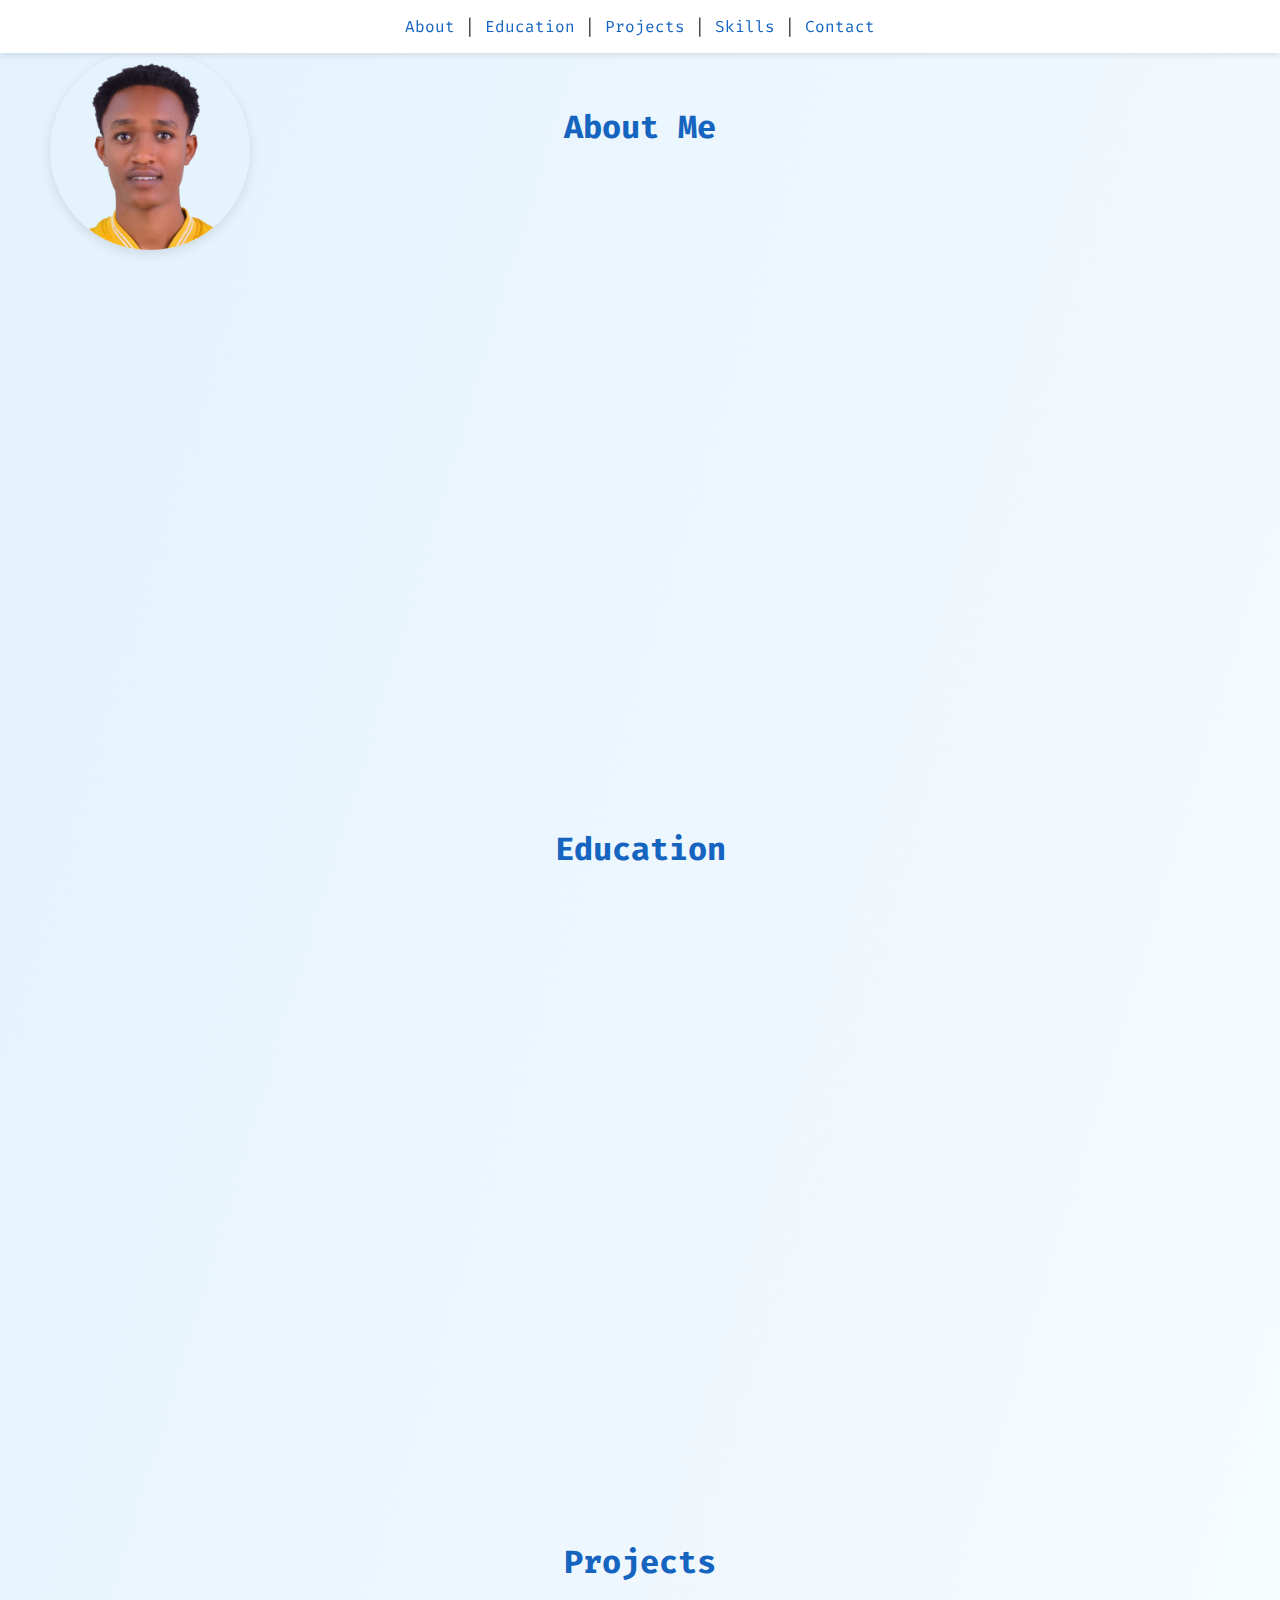
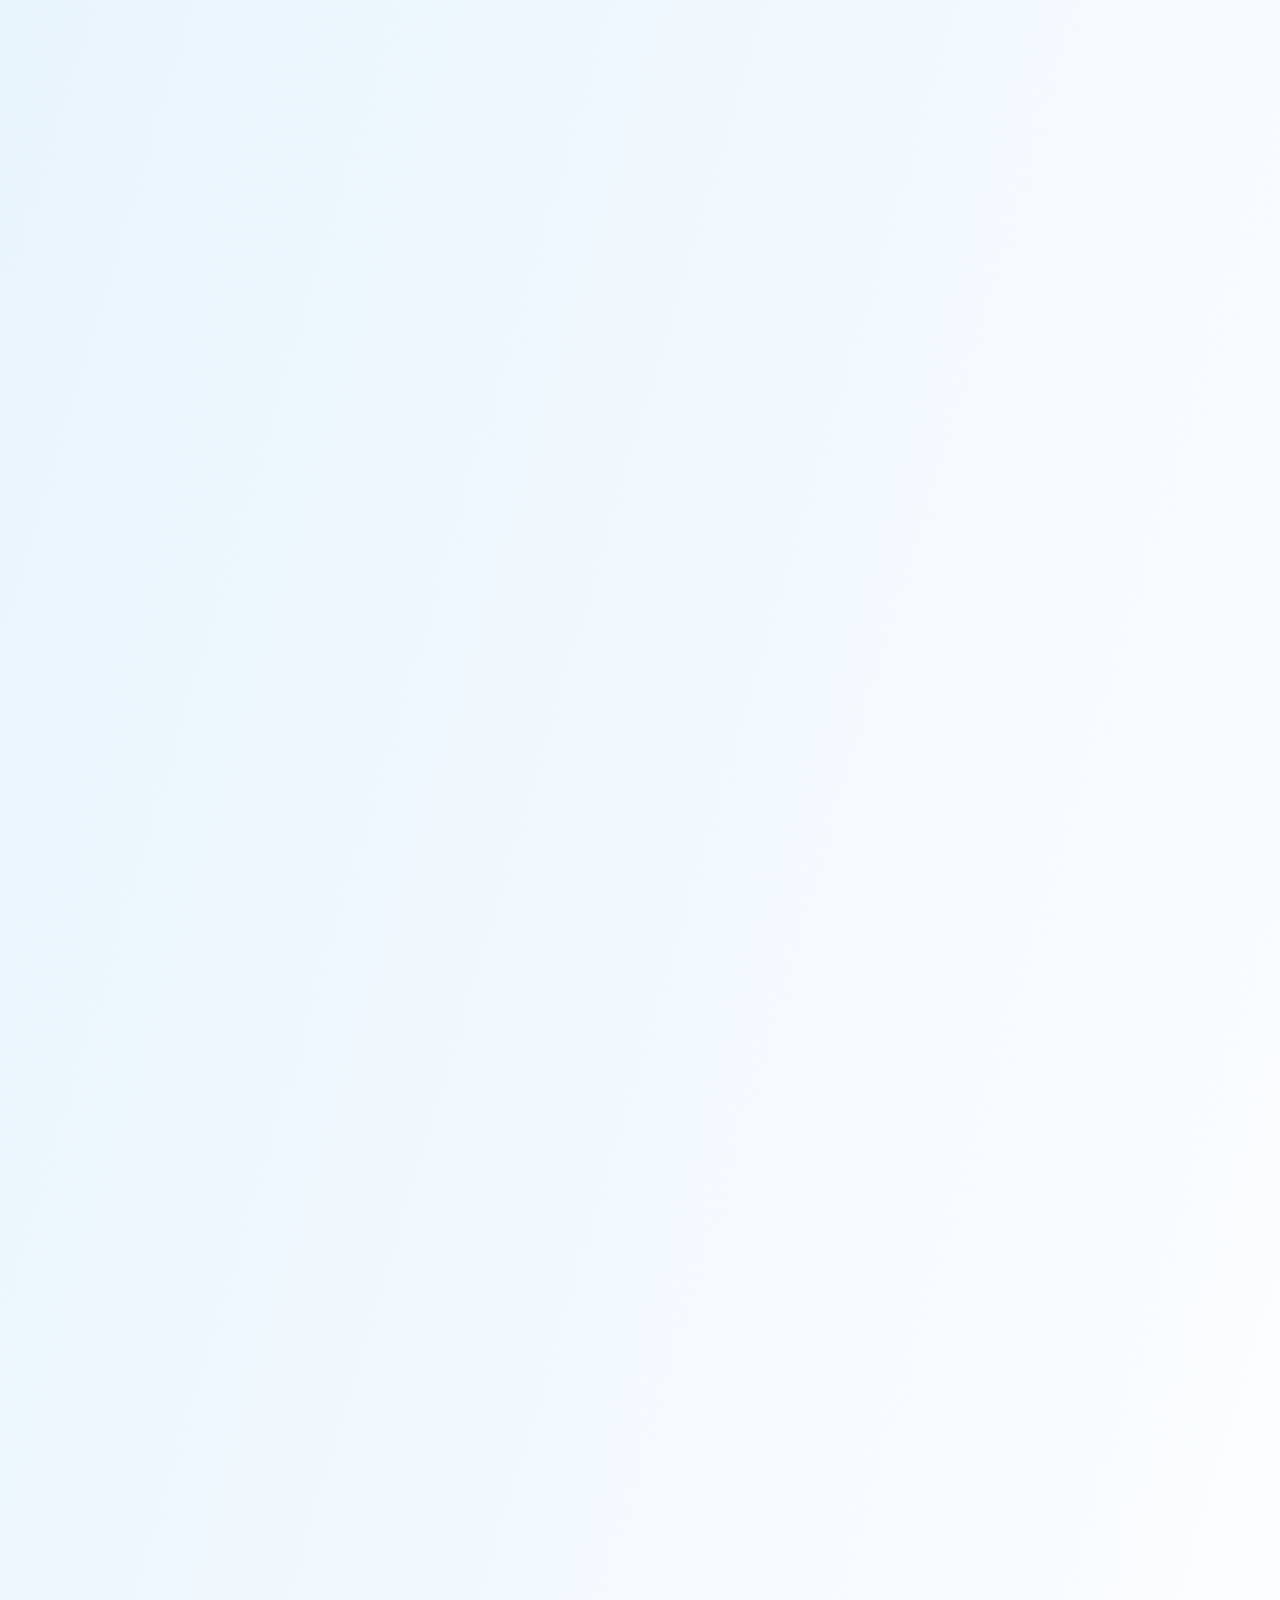
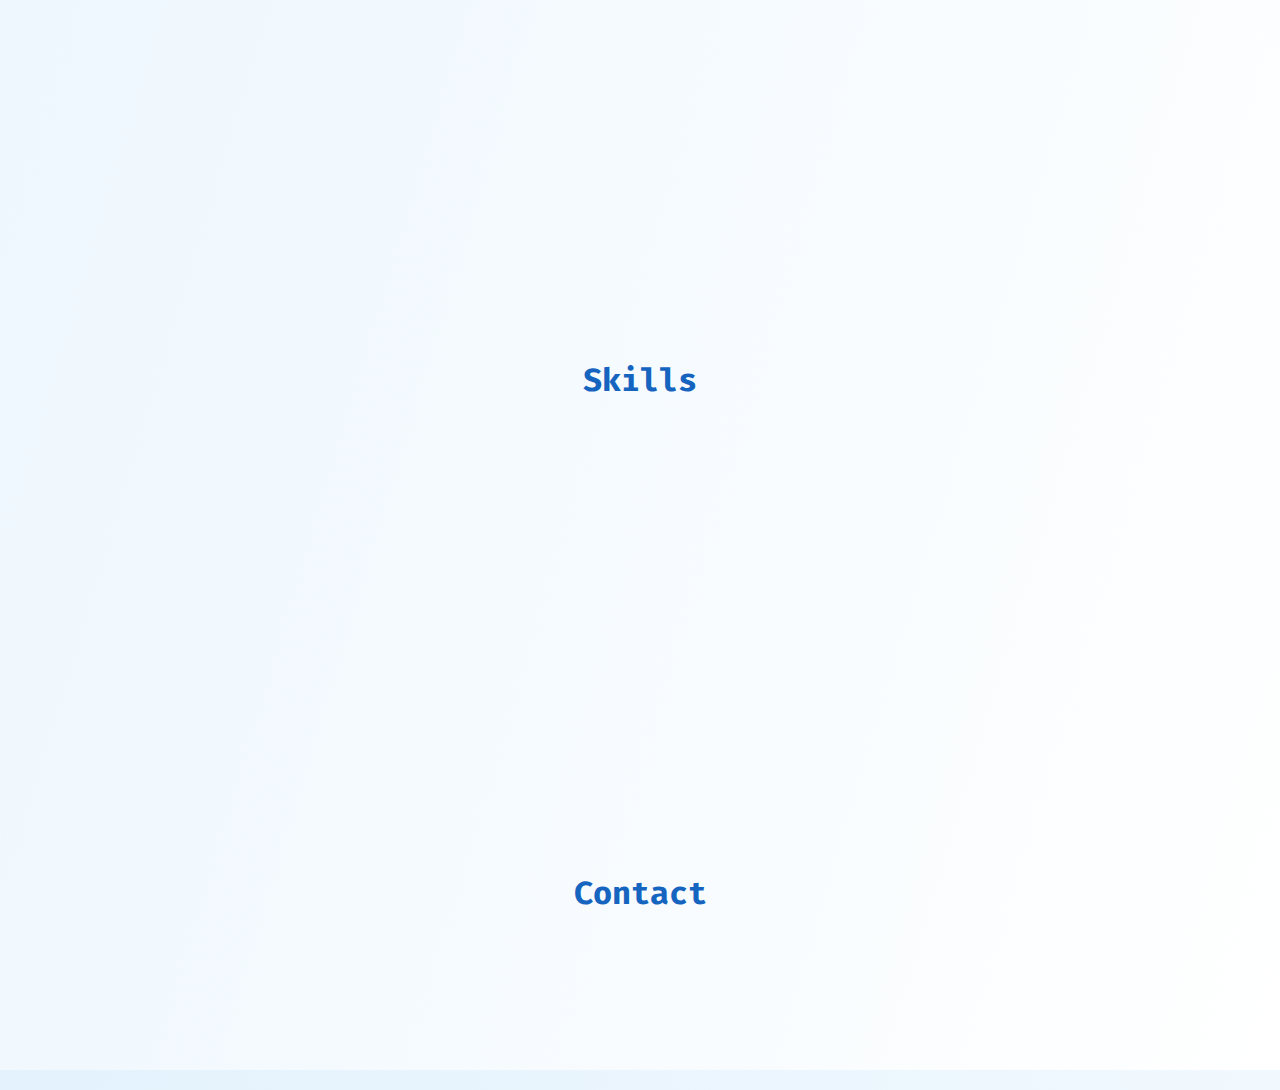
==== commit 799b711a: "Update index.html" ====
--- a/index.html
+++ b/index.html
@@ -107,7 +107,12 @@
             <p>Developed a Flutter-based expense tracker using SQLite to manage and visualize expenses with graphs and summaries.</p>
           </div>
           <div class="image-card">
-            <img src="images/expense-tracker.png" alt="Expense Tracker" class="small-img">
+            <img 
+  src="images/expense-tracker.png" 
+  alt="Expense Tracker" 
+  style="width:300px; height:auto; display:block; margin:0 auto;" 
+/>
+
           </div>
         </div>
 
